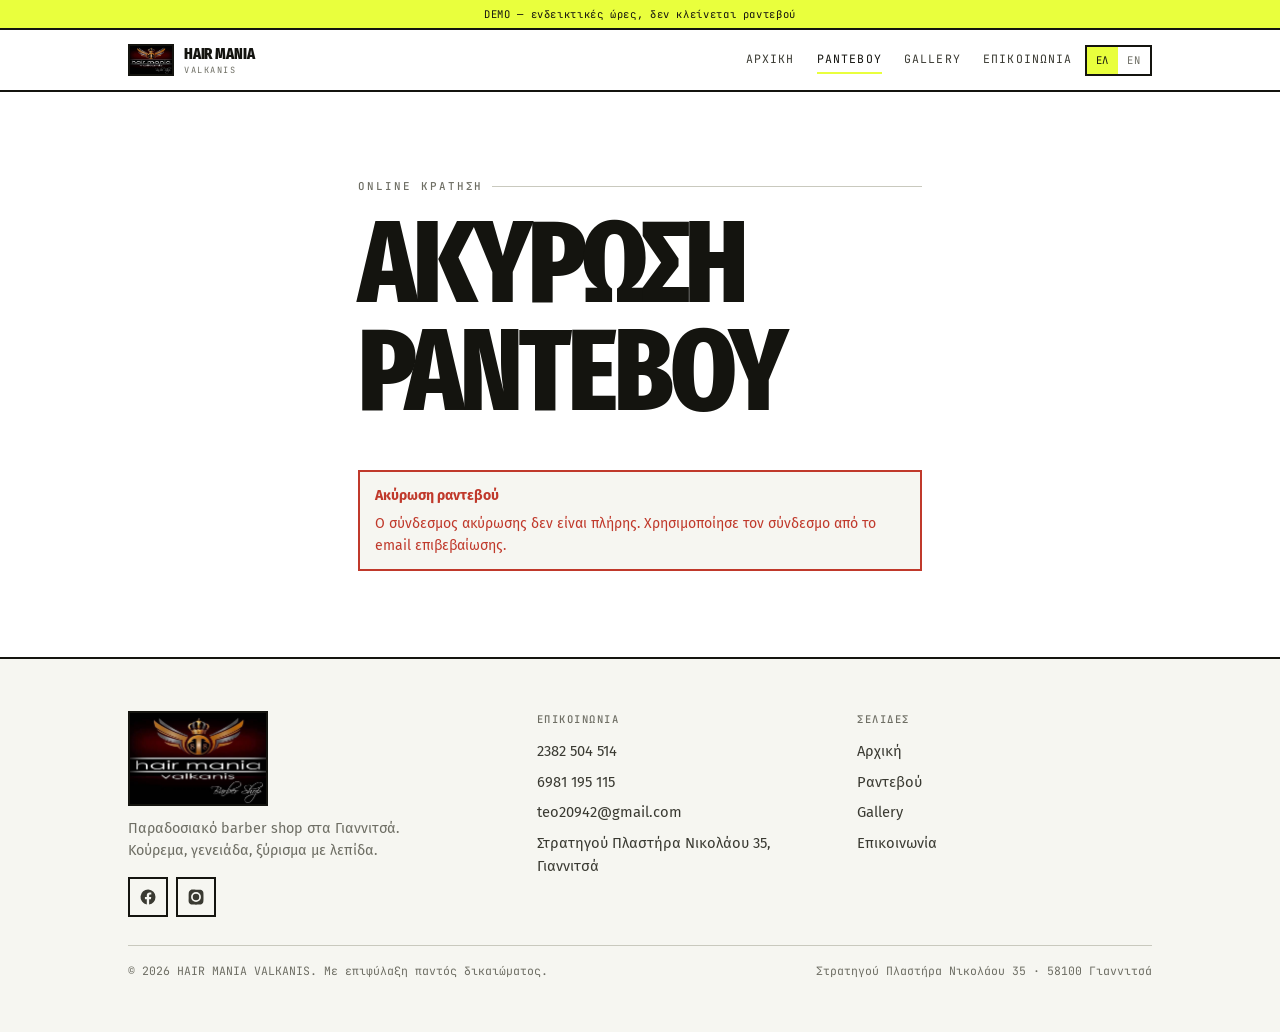
==== akyrosi.html @ 4d842073 "Αρχική δημοσίευση — site, backend, οδηγίες" ====
<!DOCTYPE html>
<html lang="el">
<head>
<meta charset="utf-8">
<meta name="viewport" content="width=device-width, initial-scale=1, viewport-fit=cover">
<title>Ακύρωση ραντεβού — HAIR MANIA VALKANIS</title>
<meta name="robots" content="noindex,nofollow">
<meta name="theme-color" content="#FFFFFF">
<link rel="icon" href="assets/img/logo.jpg">
<link rel="preconnect" href="https://fonts.googleapis.com">
<link rel="preconnect" href="https://fonts.gstatic.com" crossorigin>
<link rel="stylesheet" href="assets/css/style.css">
</head>
<body data-page="book">
<a class="skip" href="#main" data-i18n="nav.skip"></a>
<header class="hdr" data-header></header>

<main id="main" class="section">
  <div class="wrap" style="max-width:620px">
    <p class="eyebrow" data-i18n="bk.eyebrow"></p>
    <h1 data-i18n="cx.h2"></h1>
    <div id="cx" style="margin-top:22px"></div>
  </div>
</main>

<footer class="ftr" data-footer></footer>
<nav class="bar" data-bar aria-label="Quick actions"></nav>

<script src="assets/js/config.js"></script>
<script src="assets/js/i18n.js"></script>
<script src="assets/js/app.js" defer></script>
<script src="assets/js/cancel.js" defer></script>
</body>
</html>
---- assets/css/style.css ----
/* =============================================================
   HAIR MANIA VALKANIS — design system
   Τρία θέματα. Αλλάζεις με CONFIG.theme στο config.js
   ή προσωρινά με ?theme=a / ?theme=b / ?theme=c στο URL.

     c  TICKET        (ενεργό)  άσπρο / μαύρο / acid κίτρινο
     a  EDITORIAL     χαρτί / μελάνι / κόκκινο-πορτοκαλί
     b  WARM ANALOG   εσπρέσο / κρεμ / φασκόμηλο
   ============================================================= */

/* ---------- ΘΕΜΑ C — TICKET (προεπιλογή) ---------- */
:root,
[data-theme="c"] {
  --bg:        #FFFFFF;
  --surface:   #F6F6F1;
  --surface-2: #ECECE4;
  --ink:       #14140F;
  --ink-soft:  #3A3A32;
  --muted:     #6E6E64;
  --line:      #14140F;
  --line-soft: #C9C9BE;
  --accent:    #E9FF3D;
  --on-accent: #14140F;
  --invert-bg: #14140F;
  --invert-ink:#FFFFFF;
  --ok:        #2F7D4F;
  --err:       #C0392B;
  --warn:      #9A6B00;

  --ff-disp: 'Fira Sans Extra Condensed', 'Arial Narrow', system-ui, sans-serif;
  --ff-body: 'Fira Sans', system-ui, -apple-system, sans-serif;
  --ff-num:  'JetBrains Mono', ui-monospace, SFMono-Regular, Menlo, monospace;

  --disp-w: 800;
  --disp-ls: -0.035em;
  --disp-tt: uppercase;
  --bw: 2px;
  --r: 0px;
  --r-pill: 0px;
  --shadow: none;
  --hero-filter: grayscale(1) contrast(1.25) brightness(1.05);
  --img-filter: grayscale(1) contrast(1.15);
  --header-h: 60px;
}

/* ---------- ΘΕΜΑ A — EDITORIAL BONE ---------- */
[data-theme="a"] {
  --bg:        #F2EEE6;
  --surface:   #E9E4D9;
  --surface-2: #DED8CA;
  --ink:       #14120F;
  --ink-soft:  #4A443C;
  --muted:     #7A7268;
  --line:      #14120F;
  --line-soft: #D3CCBE;
  --accent:    #E4431F;
  --on-accent: #FFFFFF;
  --invert-bg: #14120F;
  --invert-ink:#F2EEE6;
  --ok:        #3F7A55;
  --err:       #B03A28;
  --warn:      #9A6B00;

  --ff-disp: 'Commissioner', system-ui, sans-serif;
  --ff-body: 'Commissioner', system-ui, sans-serif;
  --ff-num:  'Commissioner', system-ui, sans-serif;

  --disp-w: 800;
  --disp-ls: -0.03em;
  --disp-tt: none;
  --bw: 1px;
  --r: 0px;
  --r-pill: 999px;
  --shadow: none;
  --hero-filter: grayscale(1) contrast(1.12);
  --img-filter: grayscale(0.15) contrast(1.04);
}

/* ---------- ΘΕΜΑ B — WARM ANALOG ---------- */
[data-theme="b"] {
  --bg:        #1E1713;
  --surface:   #251C17;
  --surface-2: #2E241D;
  --ink:       #E8DCC8;
  --ink-soft:  #C3B7A4;
  --muted:     #9E9182;
  --line:      #4A3D31;
  --line-soft: #33291F;
  --accent:    #8FAF86;
  --on-accent: #14140F;
  --invert-bg: #E8DCC8;
  --invert-ink:#1E1713;
  --ok:        #8FAF86;
  --err:       #D08A7E;
  --warn:      #D6A75F;

  --ff-disp: 'Alegreya', Georgia, serif;
  --ff-body: 'Manrope', system-ui, sans-serif;
  --ff-num:  'Manrope', system-ui, sans-serif;

  --disp-w: 500;
  --disp-ls: -0.015em;
  --disp-tt: none;
  --bw: 1px;
  --r: 3px;
  --r-pill: 999px;
  --shadow: 0 18px 40px -28px rgba(0,0,0,.8);
  --hero-filter: sepia(.42) saturate(.72) brightness(.86) contrast(1.05);
  --img-filter: sepia(.28) saturate(.85) brightness(.95);
}

/* ============================================================= */

*, *::before, *::after { box-sizing: border-box; }

html { -webkit-text-size-adjust: 100%; scroll-behavior: smooth; }

body {
  margin: 0;
  background: var(--bg);
  color: var(--ink);
  font-family: var(--ff-body);
  font-size: 16px;
  line-height: 1.55;
  overflow-x: hidden;
}
@media (prefers-reduced-motion: reduce) {
  html { scroll-behavior: auto; }
  *, *::before, *::after { animation-duration: .001ms !important; transition-duration: .001ms !important; }
}

img { max-width: 100%; display: block; }
a { color: inherit; }
button { font: inherit; color: inherit; }
svg { display: block; }

/* ---------- τυπογραφία ---------- */
h1, h2, h3 {
  font-family: var(--ff-disp);
  font-weight: var(--disp-w);
  letter-spacing: var(--disp-ls);
  text-transform: var(--disp-tt);
  line-height: 0.94;
  margin: 0 0 .38em;
}
h1 { font-size: clamp(2.9rem, 12.5vw, 5.2rem); }
h2 { font-size: clamp(1.9rem, 7.5vw, 3rem); }
h3 { font-size: clamp(1.1rem, 4vw, 1.45rem); line-height: 1.1; }
/* Η Fira Sans Extra Condensed είναι πολύ στενή — σηκώνει μεγαλύτερο μέγεθος. */
[data-theme="c"] h1 { font-size: clamp(3.6rem, 17vw, 7.2rem); }
[data-theme="c"] h2 { font-size: clamp(2.3rem, 9.5vw, 3.8rem); }
[data-theme="c"] h3 { font-size: clamp(1.2rem, 4.4vw, 1.6rem); }
/* Τα πεζά ελληνικά έχουν τόνους — χρειάζονται αέρα, αλλιώς τους κόβει
   το από πάνω μπλοκ. Μόνο το θέμα C είναι κεφαλαία, οπότε σφίγγει. */
[data-theme="a"] h1, [data-theme="a"] h2, [data-theme="a"] h3 { line-height: 1.06; }
[data-theme="b"] h1, [data-theme="b"] h2, [data-theme="b"] h3 { line-height: 1.06; }
p { margin: 0 0 1em; }

.lead { font-size: clamp(.98rem, 3.5vw, 1.1rem); color: var(--ink-soft); max-width: 40ch; text-wrap: pretty; }
.muted { color: var(--muted); }
.num { font-family: var(--ff-num); font-variant-numeric: tabular-nums; }

.eyebrow {
  font-family: var(--ff-num);
  font-size: .68rem; font-weight: 500; letter-spacing: .18em;
  text-transform: uppercase; color: var(--muted);
  display: flex; align-items: center; gap: .8em; margin: 0 0 .9rem;
}
.eyebrow::after { content: ''; flex: 1; height: 1px; background: var(--line-soft); }
.eyebrow.center { justify-content: center; }
.eyebrow.center::after { display: none; }
[data-theme="a"] .eyebrow { color: var(--accent); font-weight: 600; }

/* ---------- διάταξη ---------- */
.wrap { width: 100%; max-width: 1080px; margin-inline: auto; padding-inline: clamp(16px, 4.5vw, 28px); }
.section { padding-block: clamp(46px, 10vw, 86px); }
.section--alt { background: var(--surface); border-block: var(--bw) solid var(--line); }
.center { text-align: center; }
.grid { display: grid; gap: clamp(14px, 3vw, 20px); }

/* ---------- header ---------- */
.hdr { position: sticky; top: 0; z-index: 60; background: var(--bg); border-bottom: var(--bw) solid var(--line); }
.hdr__in {
  height: var(--header-h);
  display: flex; align-items: center; gap: 12px;
  max-width: 1080px; margin-inline: auto; padding-inline: clamp(16px, 4.5vw, 28px);
}
.brand { display: flex; align-items: center; gap: 10px; text-decoration: none; margin-right: auto; min-width: 0; }
.brand img { height: 32px; width: auto; border: var(--bw) solid var(--line); border-radius: var(--r); }
[data-theme="a"] .brand img { border: 0; mix-blend-mode: multiply; }
[data-theme="b"] .brand img { border: 0; border-radius: 3px; }
.brand__txt { font-family: var(--ff-disp); font-weight: var(--disp-w); font-size: 1rem; letter-spacing: -.01em; line-height: 1; white-space: nowrap; }
.brand__txt small {
  display: block; font-family: var(--ff-num); font-weight: 400;
  font-size: .54rem; letter-spacing: .18em; color: var(--muted); margin-top: 4px;
}
[data-theme="b"] .brand__txt { font-size: 1.24rem; letter-spacing: 0; }

.nav { display: none; gap: 22px; }
.nav a {
  text-decoration: none; font-family: var(--ff-num); font-size: .72rem; letter-spacing: .1em;
  text-transform: uppercase; color: var(--ink-soft); padding: 4px 0; border-bottom: var(--bw) solid transparent;
}
.nav a:hover { border-color: var(--line); }
.nav a[aria-current="page"] { border-color: var(--accent); color: var(--ink); }

.lang { display: flex; border: var(--bw) solid var(--line); border-radius: var(--r-pill); overflow: hidden; flex: none; }
.lang button {
  background: none; border: 0; cursor: pointer; padding: 5px 9px;
  font-family: var(--ff-num); font-size: .66rem; letter-spacing: .08em; color: var(--muted);
}
.lang button[aria-pressed="true"] { background: var(--accent); color: var(--on-accent); }

.burger {
  display: grid; place-items: center; width: 40px; height: 40px; flex: none; cursor: pointer;
  background: none; border: var(--bw) solid var(--line); border-radius: var(--r);
}
.burger span { display: block; width: 16px; height: 2px; background: var(--ink); box-shadow: 0 -5px var(--ink), 0 5px var(--ink); }

.drawer {
  position: fixed; inset: var(--header-h) 0 auto 0; z-index: 55;
  background: var(--bg); border-bottom: var(--bw) solid var(--line);
  transform: translateY(-115%); transition: transform .28s cubic-bezier(.4,0,.2,1);
  padding: 4px clamp(16px, 4.5vw, 28px) 18px;
}
.drawer[data-open="true"] { transform: translateY(0); }
.drawer a {
  display: block; padding: 14px 0; text-decoration: none; border-bottom: 1px solid var(--line-soft);
  font-family: var(--ff-disp); font-weight: var(--disp-w); text-transform: var(--disp-tt);
  font-size: 1.5rem; letter-spacing: var(--disp-ls);
}
.drawer a:last-child { border: 0; }

@media (min-width: 880px) { .nav { display: flex; } .burger, .drawer { display: none; } }

/* ---------- κουμπιά ---------- */
.btn {
  display: inline-flex; align-items: center; justify-content: center; gap: .5em;
  padding: 15px 22px; cursor: pointer; text-decoration: none;
  border: var(--bw) solid var(--line); border-radius: var(--r);
  font-family: var(--ff-body); font-size: .8rem; font-weight: 700; letter-spacing: .04em;
  text-transform: uppercase; transition: .16s ease; white-space: nowrap;
  background: var(--bg); color: var(--ink);
}
.btn svg { width: 17px; height: 17px; flex: none; }
.btn--primary { background: var(--invert-bg); color: var(--invert-ink); }
.btn--primary:hover { background: var(--accent); color: var(--on-accent); }
.btn--accent { background: var(--accent); color: var(--on-accent); }
.btn--accent:hover { filter: brightness(.94); }
.btn--ghost:hover { background: var(--surface); }
.btn--wide { width: 100%; }
.btn[disabled] { opacity: .4; pointer-events: none; }
[data-theme="b"] .btn { text-transform: none; letter-spacing: .01em; font-weight: 700; }

/* ---------- hero ---------- */
.hero { padding: clamp(26px, 7vw, 52px) 0 0; }
.hero__kicker {
  display: flex; align-items: center; gap: 8px;
  font-family: var(--ff-num); font-size: .7rem; letter-spacing: .1em; text-transform: uppercase;
  padding: 8px 0; margin-bottom: clamp(18px, 5vw, 30px);
  border-block: var(--bw) solid var(--line);
}
.hero__kicker .dot { width: 7px; height: 7px; border-radius: 50%; background: var(--muted); flex: none; }
.hero__kicker[data-open="1"] .dot { background: var(--ok); }
.hero__kicker[data-open="0"] .dot { background: var(--err); }
.hero h1 { margin: 0; }
.hero h1 .hl { background: var(--accent); color: var(--on-accent); padding: 0 .12em; -webkit-box-decoration-break: clone; box-decoration-break: clone; }
[data-theme="b"] .hero h1 .hl { background: none; color: var(--accent); padding: 0; font-style: italic; }
.hero__sub { margin: clamp(16px, 4vw, 22px) 0 clamp(20px, 5vw, 28px); }
.hero__cta { display: flex; flex-wrap: wrap; gap: 10px; }
.hero__cta .btn { flex: 1 1 auto; min-width: 150px; }
.hero__shot { margin-top: clamp(22px, 6vw, 36px); border: var(--bw) solid var(--line); border-radius: var(--r); overflow: hidden; }
.hero__shot img { width: 100%; aspect-ratio: 16 / 10; object-fit: cover; object-position: 58% 42%; filter: var(--hero-filter); }

/* ---------- κάρτες χαρακτηριστικών ---------- */
.cards { grid-template-columns: 1fr; gap: 0; }
@media (min-width: 720px) { .cards { grid-template-columns: repeat(3, 1fr); } }
.card { border: var(--bw) solid var(--line); border-radius: var(--r); padding: 22px 20px; background: var(--bg); margin-top: -1px; }
@media (min-width: 720px) { .card { margin: 0 0 0 calc(var(--bw) * -1); } .card:first-child { margin-left: 0; } }
.card__ico { width: 26px; height: 26px; margin-bottom: 14px; color: var(--accent); }
[data-theme="c"] .card__ico { color: var(--ink); }
.card h3 { margin-bottom: .35em; }
.card p { margin: 0; color: var(--muted); font-size: .92rem; }

/* ---------- τιμοκατάλογος ---------- */
.prices { border: var(--bw) solid var(--line); border-radius: var(--r); }
.prices__hd {
  display: flex; align-items: center; gap: 10px; padding: 11px 16px;
  border-bottom: var(--bw) solid var(--line);
  font-family: var(--ff-disp); font-weight: var(--disp-w); text-transform: var(--disp-tt);
  font-size: 1.05rem; letter-spacing: var(--disp-ls);
}
.prices__hd .tag { margin-left: auto; font-family: var(--ff-num); font-weight: 400; font-size: .66rem; letter-spacing: .1em; color: var(--muted); text-transform: none; }
.price { display: flex; align-items: baseline; gap: 10px; padding: 13px 16px; border-bottom: 1px solid var(--line-soft); }
.price:last-child { border-bottom: 0; }
.price__name { font-size: .98rem; font-weight: 500; }
.price__dur { font-family: var(--ff-num); font-size: .72rem; color: var(--muted); }
.price__amt { margin-left: auto; font-family: var(--ff-num); font-size: 1rem; font-weight: 500; font-variant-numeric: tabular-nums; }
[data-theme="a"] .price__amt, [data-theme="b"] .price__amt { font-family: var(--ff-disp); font-weight: var(--disp-w); font-size: 1.3rem; }

/* ---------- ωράριο ---------- */
.hours { border: var(--bw) solid var(--line); border-radius: var(--r); overflow: hidden; }
.hours__row { display: flex; justify-content: space-between; gap: 14px; padding: 11px 16px; font-size: .92rem; border-bottom: 1px solid var(--line-soft); }
.hours__row:last-child { border-bottom: 0; }
.hours__row[data-today="1"] { background: var(--accent); color: var(--on-accent); }
.hours__row[data-today="1"] .hours__d { font-weight: 700; }
.hours__t { font-family: var(--ff-num); font-variant-numeric: tabular-nums; text-align: right; }
.hours__t.closed { color: var(--muted); }
.hours__row[data-today="1"] .hours__t { color: inherit; }

/* ---------- booking ---------- */
.steps { display: flex; flex-wrap: wrap; gap: 5px; margin-bottom: 24px; }
.step {
  font-family: var(--ff-num); font-size: .6rem; letter-spacing: .06em; text-transform: uppercase;
  padding: 5px 8px; border: 1px solid var(--line-soft); color: var(--muted); border-radius: var(--r);
}
.step[data-state="done"] { background: var(--invert-bg); color: var(--invert-ink); border-color: var(--line); }
.step[data-state="active"] { background: var(--accent); color: var(--on-accent); border-color: var(--line); font-weight: 500; }

fieldset { border: 0; margin: 0 0 30px; padding: 0; scroll-margin-top: 90px; }
legend {
  display: flex; align-items: baseline; gap: 9px; padding: 0; margin-bottom: 14px;
  font-family: var(--ff-disp); font-weight: var(--disp-w); text-transform: var(--disp-tt);
  font-size: clamp(1.35rem, 5.5vw, 1.7rem); letter-spacing: var(--disp-ls);
}
legend .n { font-family: var(--ff-num); font-size: .72rem; font-weight: 400; letter-spacing: 0; color: var(--accent); }
[data-theme="c"] legend .n { background: var(--accent); color: var(--on-accent); padding: 2px 6px; }

.opts { display: grid; gap: 8px; }
@media (min-width: 620px) { .opts { grid-template-columns: 1fr 1fr; } }
.opt { position: relative; }
.opt input { position: absolute; opacity: 0; width: 0; height: 0; }
.opt label {
  display: flex; align-items: center; gap: 12px; cursor: pointer; padding: 14px 15px;
  border: var(--bw) solid var(--line); border-radius: var(--r); background: var(--bg); transition: .14s;
}
.opt label:hover { background: var(--surface); }
.opt input:focus-visible + label { outline: 2px solid var(--accent); outline-offset: 2px; }
.opt input:checked + label { background: var(--accent); color: var(--on-accent); }
.opt__body { flex: 1; min-width: 0; }
.opt__t { display: block; font-weight: 600; font-size: .98rem; }
.opt__s { font-family: var(--ff-num); font-size: .72rem; color: var(--muted); }
.opt input:checked + label .opt__s { color: inherit; opacity: .75; }
.opt__p { font-family: var(--ff-num); font-size: 1rem; font-weight: 500; font-variant-numeric: tabular-nums; }

/* λωρίδα ημερών */
.days {
  display: flex; gap: 7px; overflow-x: auto; padding: 2px 2px 12px;
  scroll-snap-type: x proximity; -webkit-overflow-scrolling: touch;
  scrollbar-width: thin; scrollbar-color: var(--line-soft) transparent;
}
.days::-webkit-scrollbar { height: 4px; }
.days::-webkit-scrollbar-thumb { background: var(--line-soft); }
.day { flex: none; position: relative; scroll-snap-align: start; }
.day input { position: absolute; opacity: 0; width: 0; height: 0; }
.day label {
  display: grid; place-items: center; width: 58px; padding: 9px 0 8px; cursor: pointer;
  border: var(--bw) solid var(--line); border-radius: var(--r); background: var(--bg);
  line-height: 1.15; transition: .14s;
}
.day input:focus-visible + label { outline: 2px solid var(--accent); outline-offset: 2px; }
.day input:checked + label { background: var(--invert-bg); color: var(--invert-ink); }
[data-theme="c"] .day input:checked + label { color: var(--accent); }
.day input:disabled + label { opacity: .28; cursor: not-allowed; border-style: dashed; }
.day__dow { font-family: var(--ff-num); font-size: .58rem; letter-spacing: .1em; color: var(--muted); }
.day__num { font-family: var(--ff-num); font-size: 1.3rem; font-weight: 500; }
.day__mon { font-family: var(--ff-num); font-size: .55rem; letter-spacing: .08em; color: var(--muted); }
.day input:checked + label .day__dow, .day input:checked + label .day__mon { color: inherit; opacity: .7; }
[data-theme="a"] .day__num, [data-theme="b"] .day__num { font-family: var(--ff-disp); font-weight: var(--disp-w); font-size: 1.5rem; }

/* πλέγμα ωρών */
.slots { display: grid; grid-template-columns: repeat(auto-fill, minmax(80px, 1fr)); gap: 6px; }
.slot { position: relative; }
.slot input { position: absolute; opacity: 0; width: 0; height: 0; }
.slot label {
  display: block; text-align: center; padding: 12px 4px; cursor: pointer;
  border: var(--bw) solid var(--line); border-radius: var(--r); background: var(--bg);
  font-family: var(--ff-num); font-size: .92rem; font-variant-numeric: tabular-nums; transition: .12s;
}
.slot label:hover { background: var(--surface); }
.slot input:focus-visible + label { outline: 2px solid var(--accent); outline-offset: 2px; }
.slot input:checked + label { background: var(--accent); color: var(--on-accent); font-weight: 500; }
.slots__part {
  font-family: var(--ff-num); font-size: .62rem; letter-spacing: .12em; text-transform: uppercase;
  color: var(--muted); margin: 16px 0 8px; display: flex; align-items: center; gap: 8px;
}
.slots__part::after { content: ''; flex: 1; height: 1px; background: var(--line-soft); }
.slots__part:first-child { margin-top: 0; }

.hint {
  padding: 13px 15px; border: var(--bw) solid var(--line-soft); border-radius: var(--r);
  background: var(--surface); font-size: .88rem; color: var(--ink-soft);
}
.hint--warn { border-color: var(--warn); }
.hint--err { border-color: var(--err); color: var(--err); }

/* πεδία */
.field { margin-bottom: 14px; }
.field label {
  display: block; font-family: var(--ff-num); font-size: .66rem; letter-spacing: .1em;
  text-transform: uppercase; color: var(--muted); margin-bottom: 6px;
}
.field label .req { color: var(--accent); }
[data-theme="c"] .field label .req { color: var(--err); }
.field input {
  width: 100%; padding: 13px 14px; font: inherit; color: var(--ink);
  background: var(--bg); border: var(--bw) solid var(--line); border-radius: var(--r);
}
.field input::placeholder { color: var(--muted); opacity: .8; }
.field input:focus { outline: 0; background: var(--surface); box-shadow: inset 0 0 0 2px var(--accent); }
.field input[aria-invalid="true"] { border-color: var(--err); }
.field__err { display: none; font-size: .78rem; color: var(--err); margin: 5px 0 0; }
.field input[aria-invalid="true"] ~ .field__err { display: block; }
@media (min-width: 620px) { .field-row { display: grid; grid-template-columns: 1fr 1fr; gap: 0 12px; } }

/* σύνοψη — απόδειξη */
.summary { border: var(--bw) solid var(--line); border-radius: var(--r); background: var(--bg); }
.summary__hd {
  padding: 11px 15px; border-bottom: var(--bw) solid var(--line);
  font-family: var(--ff-disp); font-weight: var(--disp-w); text-transform: var(--disp-tt);
  font-size: .95rem; letter-spacing: var(--disp-ls);
}
.summary__bd { margin: 0; padding: 10px 15px 12px; font-family: var(--ff-num); font-size: .84rem; }
.summary__row { display: flex; gap: 14px; padding: 5px 0; }
.summary__row dt { margin: 0; color: var(--muted); letter-spacing: .04em; }
.summary__row dd { margin: 0 0 0 auto; text-align: right; font-weight: 500; }
.summary__tot {
  display: flex; align-items: center; gap: 12px; padding: 12px 15px;
  border-top: 2px dashed var(--line);
}
.summary__tot b { font-family: var(--ff-disp); font-weight: var(--disp-w); font-size: 1.4rem; letter-spacing: var(--disp-ls); }

/* επιβεβαίωση */
.confirm { border: var(--bw) solid var(--line); border-radius: var(--r); background: var(--bg); }
.confirm__top { background: var(--accent); color: var(--on-accent); padding: 22px clamp(18px,5vw,28px); border-bottom: var(--bw) solid var(--line); }
.confirm__top h2 { margin: 0 0 .2em; font-size: clamp(1.7rem, 6.5vw, 2.4rem); }
.confirm__top p { margin: 0; font-family: var(--ff-num); font-size: .9rem; }
.confirm__bd { padding: clamp(18px,5vw,28px); }
.confirm__code {
  display: inline-block; font-family: var(--ff-num); font-size: 1.1rem; letter-spacing: .2em;
  border: 2px dashed var(--line); padding: 8px 14px; margin: 4px 0 2px;
}
.confirm__actions { display: grid; gap: 8px; margin: 22px 0 0; }

/* ---------- gallery ---------- */
.gal { columns: 2; column-gap: 10px; }
@media (min-width: 760px) { .gal { columns: 3; column-gap: 14px; } }
@media (min-width: 1040px) { .gal { columns: 4; } }
.gal button {
  display: block; width: 100%; padding: 0; margin: 0 0 10px; cursor: zoom-in; break-inside: avoid;
  background: none; border: var(--bw) solid var(--line); border-radius: var(--r); overflow: hidden;
}
.gal img { width: 100%; height: auto; filter: var(--img-filter); transition: transform .45s ease, filter .3s ease; }
.gal button:hover img { transform: scale(1.04); filter: none; }
.lb { position: fixed; inset: 0; z-index: 90; display: none; place-items: center; background: rgba(10,10,8,.95); padding: 18px; }
.lb[data-open="true"] { display: grid; }
.lb img { max-width: 100%; max-height: 80svh; margin-inline: auto; border: var(--bw) solid #FFF; }
.lb__cap { text-align: center; margin-top: 12px; color: #CFCFC6; font-family: var(--ff-num); font-size: .8rem; }
.lb__x, .lb__nav {
  position: absolute; display: grid; place-items: center; cursor: pointer;
  width: 44px; height: 44px; background: #FFF; color: #14140F; border: 2px solid #14140F; border-radius: var(--r);
}
.lb__x { top: 14px; right: 14px; }
.lb__nav { top: 50%; transform: translateY(-50%); }
.lb__nav.prev { left: 10px; } .lb__nav.next { right: 10px; }

/* ---------- επικοινωνία ---------- */
.contact-grid { grid-template-columns: 1fr; }
@media (min-width: 900px) { .contact-grid { grid-template-columns: 1fr 1.1fr; align-items: start; } }
.ctile {
  display: flex; gap: 13px; align-items: center; padding: 15px;
  border: var(--bw) solid var(--line); border-radius: var(--r); background: var(--bg);
  text-decoration: none; transition: .14s; margin-bottom: 8px;
}
.ctile:hover { background: var(--accent); color: var(--on-accent); }
.ctile__ico { width: 22px; height: 22px; flex: none; }
.ctile__k { font-family: var(--ff-num); font-size: .64rem; letter-spacing: .12em; text-transform: uppercase; color: var(--muted); }
.ctile:hover .ctile__k { color: inherit; opacity: .75; }
.ctile__v { font-weight: 600; font-size: .98rem; }
.map { border: var(--bw) solid var(--line); border-radius: var(--r); overflow: hidden; }
.map iframe { display: block; width: 100%; height: clamp(280px, 50vw, 420px); border: 0; filter: grayscale(.4) contrast(1.05); }
[data-theme="b"] .map iframe { filter: sepia(.3) brightness(.85); }

/* ---------- banner διακοπών ---------- */
.vac { display: none; gap: 14px; align-items: center; padding: 14px; margin-bottom: 24px;
       border: var(--bw) solid var(--warn); border-radius: var(--r); background: var(--surface); }
.vac[data-show="true"] { display: flex; }
.vac img { width: 76px; height: 76px; object-fit: cover; flex: none; border: 1px solid var(--line); }
.vac h3 { margin: 0 0 .15em; color: var(--warn); font-size: 1.05rem; }
.vac p { margin: 0; font-size: .88rem; }

/* ---------- footer ---------- */
.ftr { background: var(--surface); border-top: var(--bw) solid var(--line); padding: clamp(32px,7vw,52px) 0 96px; }
.ftr__grid { display: grid; gap: 26px; }
@media (min-width: 760px) { .ftr__grid { grid-template-columns: 1.3fr 1fr 1fr; } }
.ftr h4 {
  font-family: var(--ff-num); font-size: .66rem; letter-spacing: .14em; text-transform: uppercase;
  margin: 0 0 12px; color: var(--muted); font-weight: 500;
}
.ftr a { color: var(--ink-soft); text-decoration: none; }
.ftr a:hover { color: var(--ink); text-decoration: underline; }
.ftr ul { list-style: none; margin: 0; padding: 0; display: grid; gap: 8px; font-size: .92rem; }
.socials { display: flex; gap: 8px; margin-top: 14px; }
.socials a { width: 40px; height: 40px; display: grid; place-items: center; border: var(--bw) solid var(--line); border-radius: var(--r); }
.socials a:hover { background: var(--accent); color: var(--on-accent); }
.socials svg { width: 18px; height: 18px; fill: currentColor; }
.copy {
  margin-top: 28px; padding-top: 16px; border-top: 1px solid var(--line-soft);
  font-family: var(--ff-num); font-size: .72rem; color: var(--muted);
  display: flex; flex-wrap: wrap; gap: 8px; justify-content: space-between;
}

/* ---------- κάτω μπάρα κινητού ---------- */
.bar {
  position: fixed; left: 0; right: 0; bottom: 0; z-index: 70;
  display: flex; gap: 8px; align-items: center;
  padding: 9px clamp(14px,4vw,20px) calc(9px + env(safe-area-inset-bottom));
  background: var(--bg); border-top: var(--bw) solid var(--line);
}
.bar .btn { flex: 1; padding: 13px 8px; font-size: .72rem; }
.bar__sum { flex: 1; min-width: 0; font-family: var(--ff-num); line-height: 1.25; }
.bar__sum .k { display: block; font-size: .58rem; letter-spacing: .1em; text-transform: uppercase; color: var(--muted); }
.bar__sum .v { display: block; font-size: .86rem; font-weight: 500; white-space: nowrap; overflow: hidden; text-overflow: ellipsis; }
.bar .btn--go { flex: 0 0 auto; }
@media (min-width: 880px) { .bar { display: none; } .ftr { padding-bottom: clamp(32px,7vw,52px); } }

/* ---------- διάφορα ---------- */
.skip { position: absolute; left: -9999px; }
.skip:focus { left: 12px; top: 12px; z-index: 100; background: var(--accent); color: var(--on-accent); padding: 10px 16px; }
:focus-visible { outline: 2px solid var(--accent); outline-offset: 2px; }
.spin { width: 20px; height: 20px; border: 2px solid var(--line-soft); border-top-color: var(--accent); border-radius: 50%; animation: sp .7s linear infinite; margin: 24px auto; }
@keyframes sp { to { transform: rotate(360deg); } }
[hidden] { display: none !important; }
.demo {
  background: var(--invert-bg); color: var(--invert-ink); text-align: center;
  font-family: var(--ff-num); font-size: .66rem; letter-spacing: .06em; padding: 6px 12px;
}
[data-theme="c"] .demo { background: var(--accent); color: var(--on-accent); border-bottom: 2px solid var(--line); }
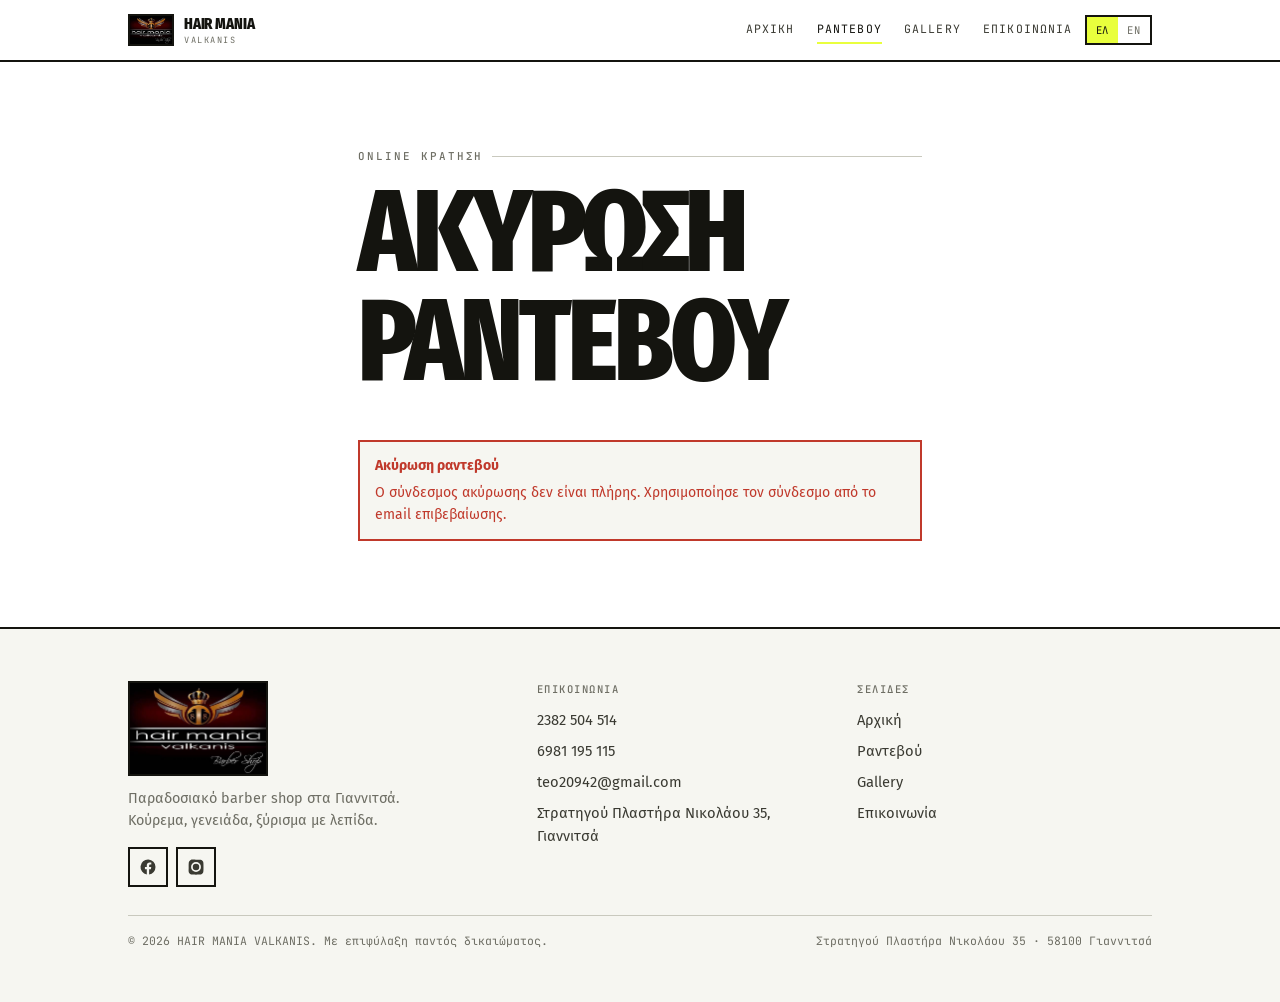
==== commit dc6d931d: "Προετοιμασία για Supabase: σχήμα βάσης, οδηγίες, σύνδεση από τη σελίδα" ====
--- a/akyrosi.html
+++ b/akyrosi.html
@@ -28,6 +28,7 @@
 
 <script src="assets/js/config.js"></script>
 <script src="assets/js/i18n.js"></script>
+<script src="assets/js/db.js"></script>
 <script src="assets/js/app.js" defer></script>
 <script src="assets/js/cancel.js" defer></script>
 </body>
--- a/assets/css/style.css
+++ b/assets/css/style.css
@@ -343,7 +343,56 @@
 .opt input:checked + label .opt__s { color: inherit; opacity: .75; }
 .opt__p { font-family: var(--ff-num); font-size: 1rem; font-weight: 500; font-variant-numeric: tabular-nums; }
 
-/* λωρίδα ημερών */
+/* ---------- ημερολόγιο επιλογής ημέρας ---------- */
+.cal { border: var(--bw) solid var(--line); border-radius: var(--r); overflow: hidden; max-width: 460px; }
+.cal__hd { display: flex; align-items: center; gap: 8px; padding: 8px; border-bottom: var(--bw) solid var(--line); }
+.cal__hd b {
+  flex: 1; text-align: center; font-family: var(--ff-disp); font-weight: var(--disp-w);
+  text-transform: var(--disp-tt); letter-spacing: var(--disp-ls); font-size: 1.05rem;
+}
+.cal__nav {
+  width: 38px; height: 38px; flex: none; display: grid; place-items: center; cursor: pointer;
+  background: var(--bg); border: var(--bw) solid var(--line); border-radius: var(--r);
+}
+.cal__nav svg { width: 16px; height: 16px; }
+.cal__nav:hover:not(:disabled) { background: var(--accent); color: var(--on-accent); }
+.cal__nav:disabled { opacity: .25; cursor: not-allowed; }
+.cal__dow { display: grid; grid-template-columns: repeat(7, 1fr); border-bottom: 1px solid var(--line-soft); }
+.cal__dow span {
+  text-align: center; padding: 7px 0; font-family: var(--ff-num);
+  font-size: .58rem; letter-spacing: .06em; text-transform: uppercase; color: var(--muted);
+}
+.cal__grid { display: grid; grid-template-columns: repeat(7, 1fr); }
+.cal__cell { position: relative; min-height: 46px; }
+.cal__cell input { position: absolute; opacity: 0; width: 0; height: 0; }
+.cal__cell label,
+.cal__cell.is-blank {
+  display: grid; place-items: center; height: 100%; min-height: 46px;
+  border-right: 1px solid var(--line-soft); border-bottom: 1px solid var(--line-soft);
+  font-family: var(--ff-num); font-size: .94rem; font-variant-numeric: tabular-nums;
+}
+.cal__cell:nth-child(7n) label, .cal__cell:nth-child(7n).is-blank { border-right: 0; }
+.cal__cell label { cursor: pointer; transition: .12s; }
+.cal__cell label:hover { background: var(--surface); }
+.cal__cell input:focus-visible + label { outline: 2px solid var(--accent); outline-offset: -2px; }
+.cal__cell input:checked + label { background: var(--accent); color: var(--on-accent); font-weight: 500; }
+.cal__cell input:disabled + label { color: var(--muted); opacity: .3; cursor: not-allowed; }
+.cal__cell.is-today label { box-shadow: inset 0 0 0 2px var(--line); }
+.cal__foot {
+  padding: 8px 10px; border-top: 1px solid var(--line-soft);
+  font-family: var(--ff-num); font-size: .62rem; color: var(--muted);
+}
+
+/* σκελετός φόρτωσης ωρών */
+.sk { display: grid; grid-template-columns: repeat(auto-fill, minmax(80px, 1fr)); gap: 6px; }
+.sk i {
+  display: block; height: 44px; border: var(--bw) solid var(--line-soft); border-radius: var(--r);
+  background: linear-gradient(90deg, var(--surface) 25%, var(--surface-2) 50%, var(--surface) 75%);
+  background-size: 200% 100%; animation: shim 1.1s linear infinite;
+}
+@keyframes shim { to { background-position: -200% 0; } }
+
+/* λωρίδα ημερών (δεν χρησιμοποιείται πια — κρατιέται για συμβατότητα) */
 .days {
   display: flex; gap: 7px; overflow-x: auto; padding: 2px 2px 12px;
   scroll-snap-type: x proximity; -webkit-overflow-scrolling: touch;
@@ -536,3 +585,46 @@
   font-family: var(--ff-num); font-size: .66rem; letter-spacing: .06em; padding: 6px 12px;
 }
 [data-theme="c"] .demo { background: var(--accent); color: var(--on-accent); border-bottom: 2px solid var(--line); }
+
+/* ---------- διαχειριστικό ---------- */
+.adm__top { display: flex; align-items: center; gap: 8px; padding: 14px 0; border-bottom: var(--bw) solid var(--line); margin-bottom: 14px; }
+.adm__top > div { flex: 1; min-width: 0; }
+.adm__date { font-family: var(--ff-disp); font-weight: var(--disp-w); text-transform: var(--disp-tt); letter-spacing: var(--disp-ls); font-size: clamp(1.2rem, 5.5vw, 1.6rem); line-height: 1.05; }
+.adm__sub { font-family: var(--ff-num); font-size: .68rem; color: var(--muted); margin-top: 3px; }
+
+.adm__row { display: flex; align-items: center; gap: 10px; padding: 12px; border: var(--bw) solid var(--line); border-radius: var(--r); background: var(--bg); margin-bottom: 8px; }
+.adm__row--block { background: var(--surface); border-style: dashed; }
+.adm__time { font-family: var(--ff-num); font-size: 1rem; font-weight: 500; font-variant-numeric: tabular-nums; flex: none; }
+.adm__body { flex: 1; min-width: 0; display: block; }
+.adm__body b { display: block; font-size: .95rem; white-space: nowrap; overflow: hidden; text-overflow: ellipsis; }
+.adm__body small { display: block; font-family: var(--ff-num); font-size: .66rem; color: var(--muted); margin-top: 2px; }
+.adm__call, .adm__del { width: 38px; height: 38px; flex: none; display: grid; place-items: center; cursor: pointer; border: var(--bw) solid var(--line); border-radius: var(--r); background: var(--bg); color: inherit; text-decoration: none; }
+.adm__call svg, .adm__del svg { width: 16px; height: 16px; }
+.adm__call:hover { background: var(--accent); color: var(--on-accent); }
+.adm__del:hover { background: var(--err); color: #fff; border-color: var(--err); }
+
+.adm__empty, .adm__closed { text-align: center; padding: 34px 16px; border: var(--bw) dashed var(--line-soft); border-radius: var(--r); color: var(--muted); font-size: .9rem; }
+.adm__closed { display: grid; place-items: center; gap: 4px; }
+.adm__closed svg { width: 28px; height: 28px; color: var(--err); }
+.adm__closed b { font-family: var(--ff-disp); font-weight: var(--disp-w); font-size: 1.3rem; color: var(--ink); letter-spacing: var(--disp-ls); }
+.adm__closed span { font-family: var(--ff-num); font-size: .7rem; }
+
+.adm__actions { display: grid; gap: 8px; margin-top: 18px; }
+.adm__sel { width: 100%; padding: 13px 14px; font: inherit; color: var(--ink); background: var(--bg); border: var(--bw) solid var(--line); border-radius: var(--r); }
+
+/* Στο κινητό βγαίνει από κάτω (φυσικό για τον αντίχειρα), στον υπολογιστή
+   κεντραρισμένο — αλλιώς κολλάει στο κάτω μέρος μιας μεγάλης οθόνης. */
+.sheet { position: fixed; inset: 0; z-index: 95; display: flex; align-items: flex-end; justify-content: center; background: rgba(10,10,8,.55); }
+.sheet__box { width: 100%; max-width: 520px; background: var(--bg); border: var(--bw) solid var(--line); border-bottom: 0; max-height: 88svh; overflow: auto; }
+@media (min-width: 760px) {
+  .sheet { align-items: center; padding: 24px; }
+  .sheet__box { max-width: 440px; border-bottom: var(--bw) solid var(--line); max-height: 84svh; box-shadow: 0 24px 60px -20px rgba(0,0,0,.5); }
+}
+.sheet__hd { display: flex; align-items: center; gap: 10px; padding: 12px 14px; border-bottom: var(--bw) solid var(--line); position: sticky; top: 0; background: var(--bg); }
+.sheet__hd b { flex: 1; font-family: var(--ff-disp); font-weight: var(--disp-w); text-transform: var(--disp-tt); letter-spacing: var(--disp-ls); font-size: 1.15rem; }
+.sheet__bd { padding: 16px 14px calc(20px + env(safe-area-inset-bottom)); }
+
+/* υπόδειξη iPhone στην επιβεβαίωση */
+.ios-tip { display: flex; align-items: center; gap: 10px; text-align: left; margin: 14px 0 0; padding: 12px 14px; border: var(--bw) solid var(--line); border-radius: var(--r); background: var(--accent); color: var(--on-accent); font-size: .84rem; font-weight: 500; }
+.ios-tip svg { width: 22px; height: 22px; flex: none; animation: bob 1.4s ease-in-out infinite; }
+@keyframes bob { 50% { transform: translateY(4px); } }
